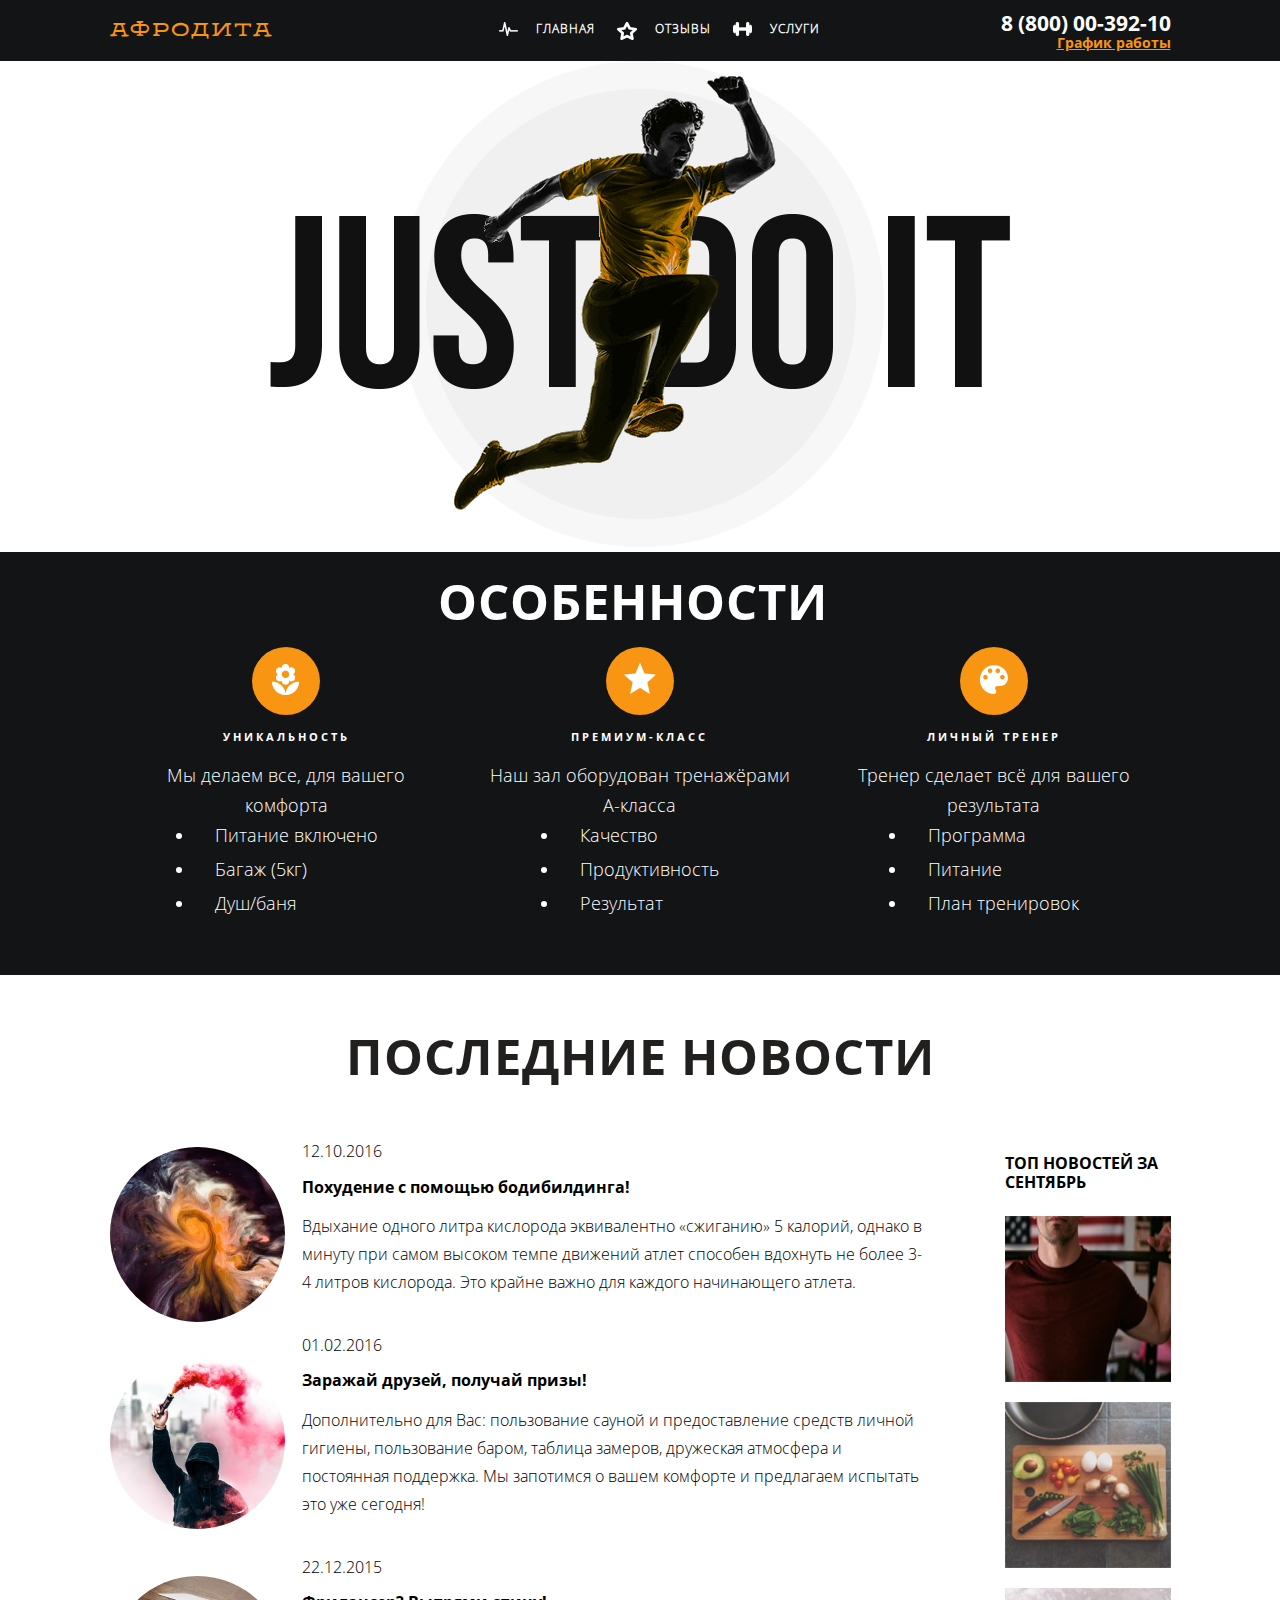
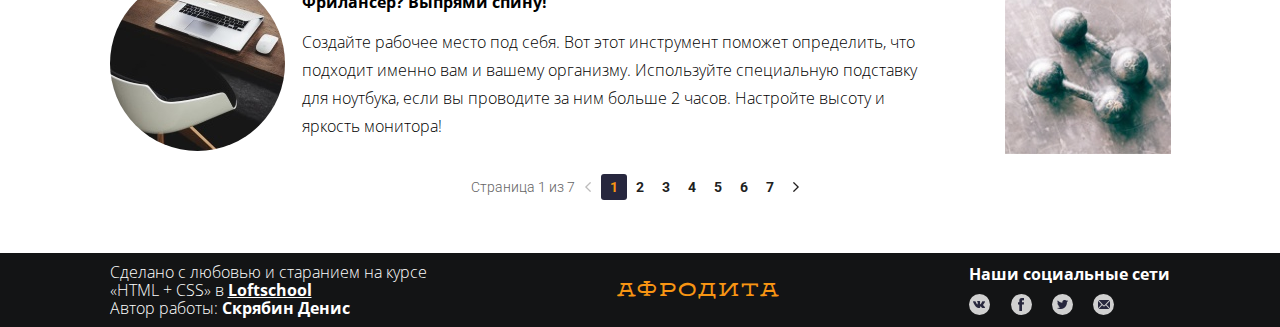
==== main.html @ 1c7479f0 "main page is ready again))" ====
<!DOCTYPE html>
<html lang="ru">

<head>
    <meta charset="UTF-8">
    <meta name="viewport" content="width=device-width, initial-scale=1.0">
    <meta http-equiv="X-UA-Compatible" content="ie=edge">
    <link href="https://fonts.googleapis.com/css?family=Roboto:300,700&display=swap&subset=cyrillic" rel="stylesheet">
    <link rel="stylesheet" href='./css/layout/main.css'>
    <link rel="shortcut icon" href="./img/pics/favicon.png" type="image/png">
    <title>Afrodita</title>
</head>

<body>
    <div class="wrapper">
        <header class="header">
            <div class="container">
                <div class="header__container">
                    <div class="logo">
                        <a href="main.html" class="logo__link">АФРОДИТА</a>
                    </div>
                    <nav class="navigation">
                        <ul class="navigation__list">
                            <li class="navigation__item">
                                <a href="main.html" class="navigation__item_link">
                                    <div class='navigation__item_icon_main'></div>
                                    <div class='navigation__item_title'>ГЛАВНАЯ</div>
                                </a>
                            </li>
                            <li class="navigation__item">
                                <a href="" class="navigation__item_link">
                                    <div class='navigation__item_icon_feedback'></div>
                                    <div class='navigation__item_title'>ОТЗЫВЫ</div>
                                </a>
                            </li>
                            <li class="navigation__item">
                                <a href="" class="navigation__item_link">
                                    <div class='navigation__item_icon_service'></div>
                                    <div class='navigation__item_title'>УСЛУГИ</div>
                                </a>
                            </li>
                        </ul>
                    </nav>
                    <div class="header__contacts">
                        <div class="header__contacts_phone">8 (800) 00-392-10</div>
                        <a class="header__contacts_shed" href="">График работы</a>
                    </div>
                </div>
            </div>
        </header>
        <main class="main-content">
            <div class="banner">
                <div class="container">
                    <img class="banner__image" src="./img/banner-main.png" alt="banner-main">
                </div>
            </div>
            <div class="features">
                <div class="container">
                    <div class="features__container">
                        <div class="features__headline">ОСОБЕННОСТИ</div>
                        <div class="features__content">
                            <ul class="features__list">
                                <li class="features__item">
                                    <div class="features__image features__image_unic"></div>
                                    <div class="features__subtitle">УНИКАЛЬНОСТЬ</div>
                                    <div class="features__description">
                                        <div class="features__text">Мы делаем все, для вашего комфорта</div>
                                        <ul class="features__sublist">
                                            <li class="features__sublist_item">Питание включено</li>
                                            <li class="features__sublist_item">Багаж (5кг)</li>
                                            <li class="features__sublist_item">Душ/баня</li>
                                        </ul>
                                    </div>
                                </li>
                                <li class="features__item">
                                    <div class="features__image features__image_premium"></div>
                                    <div class="features__subtitle">ПРЕМИУМ-КЛАСС</div>
                                    <div class="features__description">
                                        <div class="features__text">Наш зал оборудован тренажёрами A-класса</div>
                                        <ul class="features__sublist">
                                            <li class="features__sublist_item">Качество</li>
                                            <li class="features__sublist_item">Продуктивность</li>
                                            <li class="features__sublist_item">Результат</li>
                                        </ul>
                                    </div>
                                </li>
                                <li class="features__item">
                                    <div class="features__image features__image_trainer"></div>
                                    <div class="features__subtitle">ЛИЧНЫЙ ТРЕНЕР</div>
                                    <div class="features__description">
                                        <div class="features__text">Тренер сделает всё для вашего результата</div>
                                        <ul class="features__sublist">
                                            <li class="features__sublist_item">Программа</li>
                                            <li class="features__sublist_item">Питание</li>
                                            <li class="features__sublist_item">План тренировок</li>
                                        </ul>
                                    </div>
                                </li>
                            </ul>
                        </div>
                    </div>
                </div>
            </div>
            <div class="news">
                <div class="container">
                    <div class="news__container">
                        <div class="news__headline">ПОСЛЕДНИЕ НОВОСТИ</div>
                        <div class="news__content">
                            <ul class="news__list">
                                <li class="news__item">
                                    <div class="news__photo">
                                        <img class="news__photo_1"  src="./img/news1.jpg" alt="news photo">
                                    </div>
                                    <div class="news__unit">
                                        <div class="news__data">12.10.2016</div>
                                        <div class="news__title">Похудение с помощью бодибилдинга!</div>
                                        <div class="news__text">
                                            <p>Вдыхание одного литра кислорода эквивалентно «сжиганию» 5 калорий, однако в минуту при самом высоком темпе движений атлет способен вдохнуть не более 3-4 литров кислорода. Это крайне важно для каждого начинающего атлета.</p>
                                        </div>
                                    </div>
                                </li>
                                <li class="news__item">
                                    <div class="news__photo">
                                        <img class="news__photo_2"  src="./img/news2.jpg" alt="news photo">
                                    </div>
                                    <div class="news__unit">
                                        <div class="news__data">01.02.2016</div>
                                        <div class="news__title">Заражай друзей, получай призы!</div>
                                        <div class="news__text">
                                            <p>Дополнительно для Вас: пользование сауной и предоставление средств личной гигиены, пользование баром, таблица замеров, дружеская атмосфера и постоянная поддержка. Мы запотимся о вашем комфорте и предлагаем испытать это уже сегодня!</p>
                                        </div>
                                    </div>
                                </li>
                                <li class="news__item">
                                    <div class="news__photo">
                                        <img class="news__photo_3" src="./img/news3.jpg" alt="news photo">
                                    </div>
                                    <div class="news__unit">
                                        <div class="news__data">22.12.2015</div>
                                        <div class="news__title">Фрилансер? Выпрями спину!</div>
                                        <div class="news__text">
                                            <p>Создайте рабочее место под себя. Вот этот инструмент поможет определить, что подходит именно вам и вашему организму. Используйте специальную подставку для ноутбука, если вы проводите за ним больше 2 часов. Настройте высоту и яркость монитора! </p>
                                        </div>
                                    </div>
                                </li>
                            </ul>
                            <aside class="aside">
                                <div class="aside__title">ТОП НОВОСТЕЙ ЗА СЕНТЯБРЬ</div>
                                <ul class="aside__content">
                                    <li class="aside__news_1">
                                        <img src="./img/aside-news1.jpg" alt="aside-news">
                                    </li>
                                    <li class="aside__news_2">
                                        <img src="./img/aside-news2.jpg" alt="aside-news">
                                    </li>
                                    <li class="aside__news_3">
                                        <img src="./img/aside-news3.jpg" alt="aside-news">
                                    </li>
                                </ul>
                            </aside>
                        </div>
                        <div class="pagination">
                            <div class="pagination__num">Страница 1 из 7</div>
                            <div class="pagination__pages">
                                <ul class="pagination__pages-list">
                                    <li class="pagination__pages-item">
                                        <a class="pagination__link pagination__back" href="#">
                                            <img class="pagination__pic_back" src="./img/pics/pagination-back.png" alt="pagination pic">
                                        </a>
                                    </li>
                                    <li class="pagination__pages-item pagination__pages-item_active">
                                        <a class="pagination__link pagination__page1" href="#">1</a>
                                    </li>
                                    <li class="pagination__pages-item">
                                        <a class="pagination__link pagination__page2" href="#">2</a>
                                    </li>
                                    <li class="pagination__pages-item">
                                        <a class="pagination__link pagination__page3" href="#">3</a>
                                    </li>
                                    <li class="pagination__pages-item">
                                        <a class="pagination__link pagination__page4" href="#">4</a>
                                    </li>
                                    <li class="pagination__pages-item">
                                        <a class="pagination__link pagination__page5" href="#">5</a>
                                    </li>
                                    <li class="pagination__pages-item">
                                        <a class="pagination__link pagination__page6" href="#">6</a>
                                    </li>
                                    <li class="pagination__pages-item">
                                        <a class="pagination__link pagination__page7" href="#">7</a>
                                    </li>
                                    <li class="pagination__pages-item">
                                        <a class="pagination__link pagination__forward" href="#">
                                            <img class="pagination__pic_forward" src="./img/pics/pagination-forward.png" alt="pagination pic">
                                        </a>
                                    </li>
                                </ul>
                            </>
                        </div>
                    </div>
                </div>
            </div>
        </main>
        <footer class="footer">
            <div class="container">
                <div class="footer__container">
                    <div class="footer__author">
                        <div class="footer__school">Сделано с любовью и старанием на курсе «HTML + CSS» в
                            <a class="footer__link" href="https://loftschool.com/">Loftschool</a>
                        </div>
                        <div class="footer__student">Автор работы:
                            <a class="footer__link" href="https://vk.com/id30401197">Скрябин Денис</a>
                        </div>
                    </div>
                    <div class="logo">
                        <a href="main.html" class="logo__link">АФРОДИТА</a>
                    </div>
                    <div class="socials">
                        <div class="socials__title">Наши социальные сети</div>
                        <ul class="socials__list">
                            <li class="socials__pic">
                                <a href="" class="social__link">
                                    <div class="socials__pic_vk"></div>
                                </a>
                            </li>
                            <li class="socials__pic">
                                <a href="" class="social__link">
                                    <div class="socials__pic_fb"></div>
                                </a>
                            </li>
                            <li class="socials__pic">
                                <a href="" class="social__link">
                                    <div class="socials__pic_tw"></div>
                                </a>
                            </li>
                            <li class="socials__pic">
                                <a href="" class="social__link">
                                    <div class="socials__pic_mail"></div>
                                </a>
                            </li>
                        </ul>
                    </div>
                </div>
            </div>
        </footer>
    </div>
</body>

</html>
---- css/layout/main.css ----
@import url('../layout/normalize.css');
@import url('../layout/base.css');
@import url('../layout/fonts.css');

@import url('../blocks/header.css');
@import url('../blocks/logo.css');
@import url('../blocks/navigation.css');
@import url('../blocks/navigation.css');
@import url('../blocks/banner.css');
@import url('../blocks/features.css');
@import url('../blocks/news.css');
@import url('../blocks/aside.css');
@import url('../blocks/footer.css');
@import url('../blocks/socials.css');
@import url('../blocks/pagination.css');
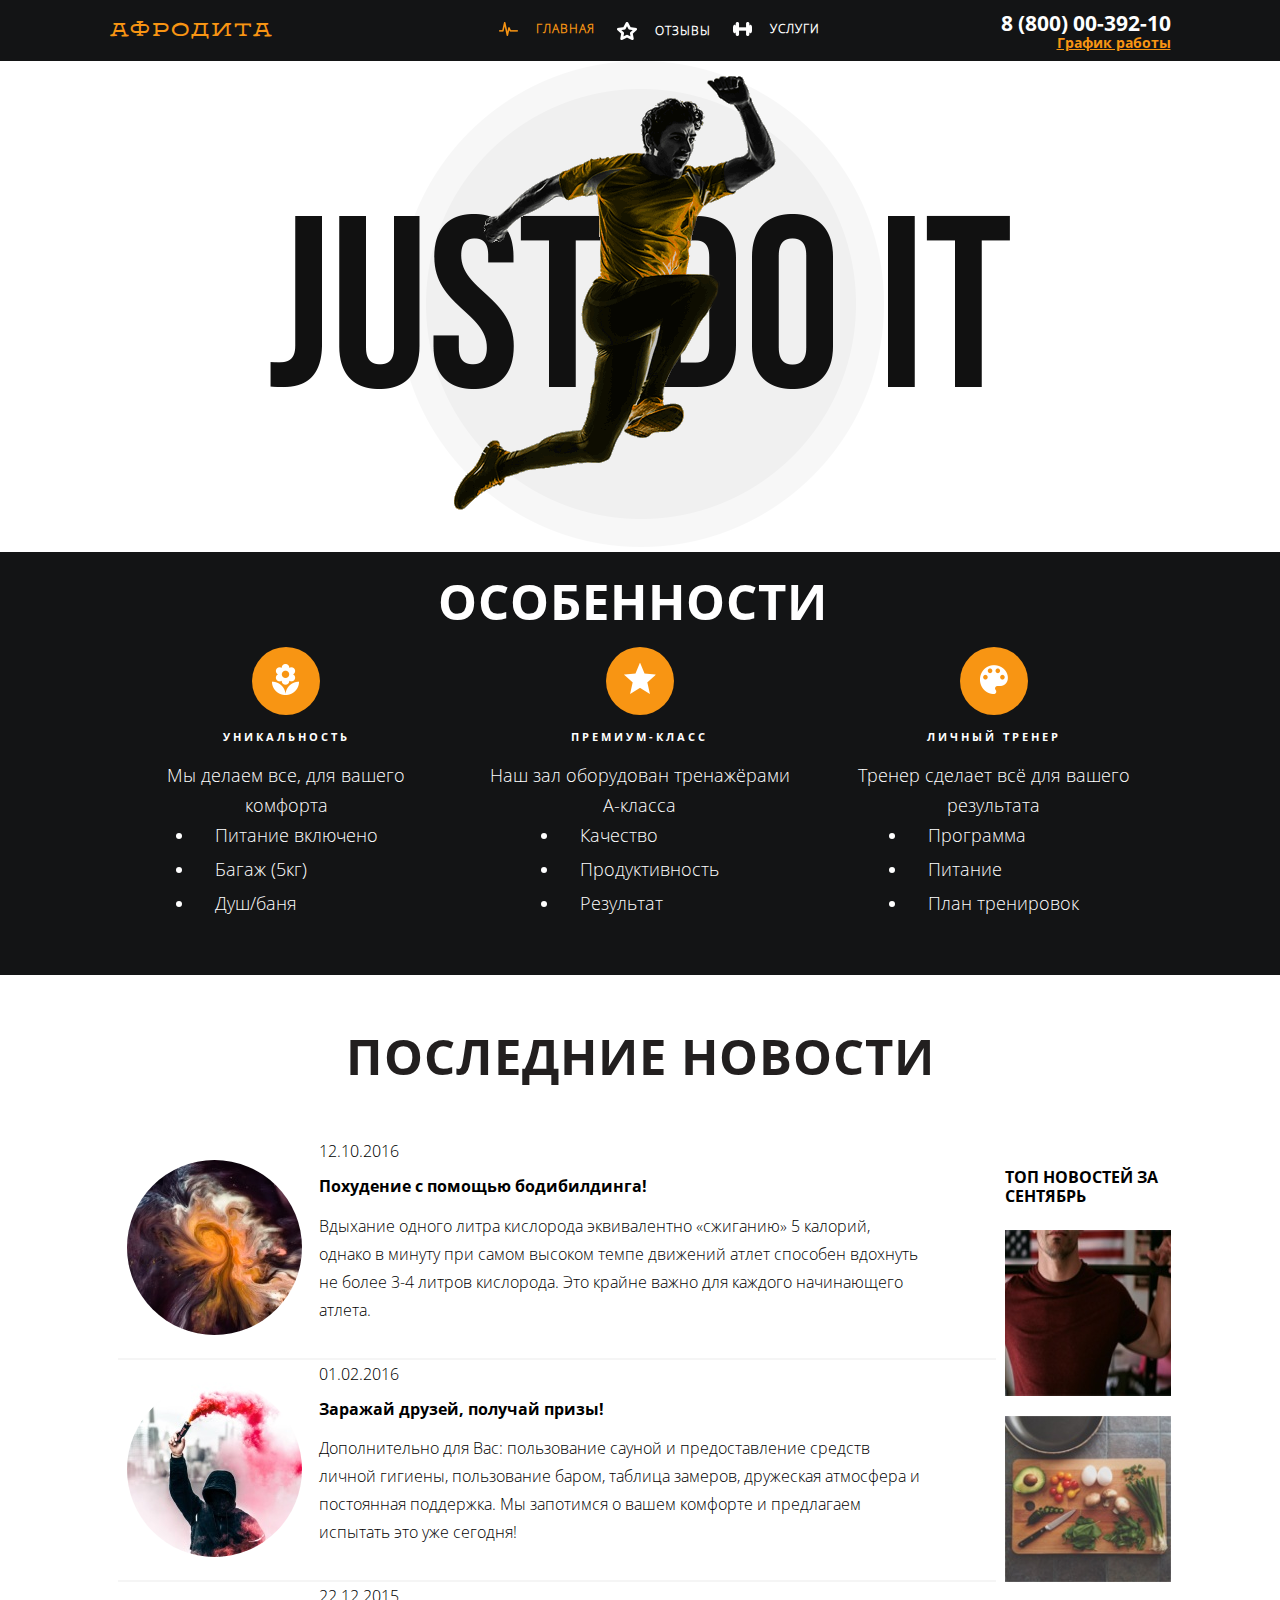
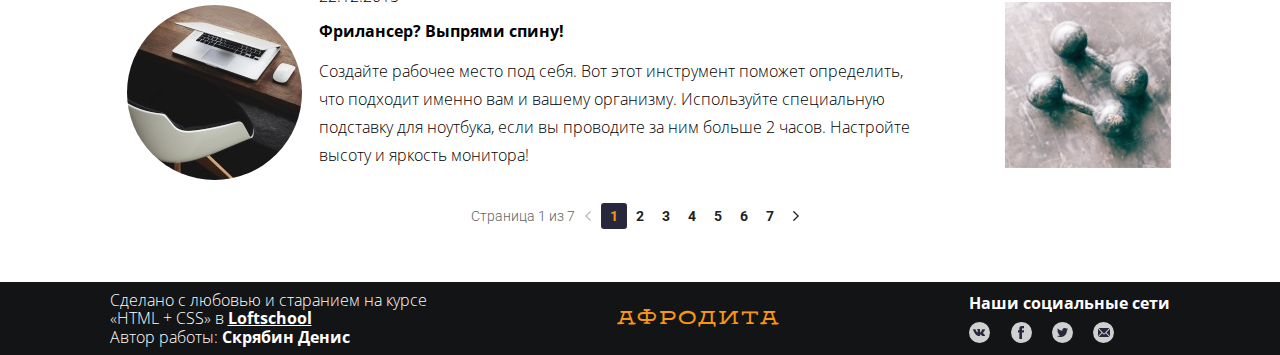
==== commit 0d75f24c: "main page is ready" ====
--- a/main.html
+++ b/main.html
@@ -21,7 +21,7 @@
                     </div>
                     <nav class="navigation">
                         <ul class="navigation__list">
-                            <li class="navigation__item">
+                            <li class="navigation__item navigation__item_active">
                                 <a href="main.html" class="navigation__item_link">
                                     <div class='navigation__item_icon_main'></div>
                                     <div class='navigation__item_title'>ГЛАВНАЯ</div>
@@ -108,38 +108,44 @@
                         <div class="news__content">
                             <ul class="news__list">
                                 <li class="news__item">
-                                    <div class="news__photo">
-                                        <img class="news__photo_1"  src="./img/news1.jpg" alt="news photo">
-                                    </div>
-                                    <div class="news__unit">
-                                        <div class="news__data">12.10.2016</div>
-                                        <div class="news__title">Похудение с помощью бодибилдинга!</div>
-                                        <div class="news__text">
-                                            <p>Вдыхание одного литра кислорода эквивалентно «сжиганию» 5 калорий, однако в минуту при самом высоком темпе движений атлет способен вдохнуть не более 3-4 литров кислорода. Это крайне важно для каждого начинающего атлета.</p>
+                                    <div class="news__item-container">
+                                        <div class="news__photo">
+                                            <img class="news__photo_1"  src="./img/news1.jpg" alt="news photo">
+                                        </div>
+                                        <div class="news__unit">
+                                            <div class="news__data">12.10.2016</div>
+                                            <div class="news__title">Похудение с помощью бодибилдинга!</div>
+                                            <div class="news__text">
+                                                <p>Вдыхание одного литра кислорода эквивалентно «сжиганию» 5 калорий, однако в минуту при самом высоком темпе движений атлет способен вдохнуть не более 3-4 литров кислорода. Это крайне важно для каждого начинающего атлета.</p>
+                                            </div>
                                         </div>
                                     </div>
                                 </li>
                                 <li class="news__item">
-                                    <div class="news__photo">
-                                        <img class="news__photo_2"  src="./img/news2.jpg" alt="news photo">
-                                    </div>
-                                    <div class="news__unit">
-                                        <div class="news__data">01.02.2016</div>
-                                        <div class="news__title">Заражай друзей, получай призы!</div>
-                                        <div class="news__text">
-                                            <p>Дополнительно для Вас: пользование сауной и предоставление средств личной гигиены, пользование баром, таблица замеров, дружеская атмосфера и постоянная поддержка. Мы запотимся о вашем комфорте и предлагаем испытать это уже сегодня!</p>
+                                    <div class="news__item-container">
+                                        <div class="news__photo">
+                                            <img class="news__photo_2"  src="./img/news2.jpg" alt="news photo">
+                                        </div>
+                                        <div class="news__unit">
+                                            <div class="news__data">01.02.2016</div>
+                                            <div class="news__title">Заражай друзей, получай призы!</div>
+                                            <div class="news__text">
+                                                <p>Дополнительно для Вас: пользование сауной и предоставление средств личной гигиены, пользование баром, таблица замеров, дружеская атмосфера и постоянная поддержка. Мы запотимся о вашем комфорте и предлагаем испытать это уже сегодня!</p>
+                                            </div>
                                         </div>
                                     </div>
                                 </li>
                                 <li class="news__item">
-                                    <div class="news__photo">
-                                        <img class="news__photo_3" src="./img/news3.jpg" alt="news photo">
-                                    </div>
-                                    <div class="news__unit">
-                                        <div class="news__data">22.12.2015</div>
-                                        <div class="news__title">Фрилансер? Выпрями спину!</div>
-                                        <div class="news__text">
-                                            <p>Создайте рабочее место под себя. Вот этот инструмент поможет определить, что подходит именно вам и вашему организму. Используйте специальную подставку для ноутбука, если вы проводите за ним больше 2 часов. Настройте высоту и яркость монитора! </p>
+                                    <div class="news__item-container">
+                                        <div class="news__photo">
+                                            <img class="news__photo_3" src="./img/news3.jpg" alt="news photo">
+                                        </div>
+                                        <div class="news__unit">
+                                            <div class="news__data">22.12.2015</div>
+                                            <div class="news__title">Фрилансер? Выпрями спину!</div>
+                                            <div class="news__text">
+                                                <p>Создайте рабочее место под себя. Вот этот инструмент поможет определить, что подходит именно вам и вашему организму. Используйте специальную подставку для ноутбука, если вы проводите за ним больше 2 часов. Настройте высоту и яркость монитора! </p>
+                                            </div>
                                         </div>
                                     </div>
                                 </li>
@@ -164,33 +170,33 @@
                             <div class="pagination__pages">
                                 <ul class="pagination__pages-list">
                                     <li class="pagination__pages-item">
-                                        <a class="pagination__link pagination__back" href="#">
+                                        <a class="pagination__link" href="#">
                                             <img class="pagination__pic_back" src="./img/pics/pagination-back.png" alt="pagination pic">
                                         </a>
                                     </li>
                                     <li class="pagination__pages-item pagination__pages-item_active">
-                                        <a class="pagination__link pagination__page1" href="#">1</a>
-                                    </li>
-                                    <li class="pagination__pages-item">
-                                        <a class="pagination__link pagination__page2" href="#">2</a>
-                                    </li>
-                                    <li class="pagination__pages-item">
-                                        <a class="pagination__link pagination__page3" href="#">3</a>
-                                    </li>
-                                    <li class="pagination__pages-item">
-                                        <a class="pagination__link pagination__page4" href="#">4</a>
-                                    </li>
-                                    <li class="pagination__pages-item">
-                                        <a class="pagination__link pagination__page5" href="#">5</a>
-                                    </li>
-                                    <li class="pagination__pages-item">
-                                        <a class="pagination__link pagination__page6" href="#">6</a>
-                                    </li>
-                                    <li class="pagination__pages-item">
-                                        <a class="pagination__link pagination__page7" href="#">7</a>
-                                    </li>
-                                    <li class="pagination__pages-item">
-                                        <a class="pagination__link pagination__forward" href="#">
+                                        <a class="pagination__link" href="#">1</a>
+                                    </li>
+                                    <li class="pagination__pages-item">
+                                        <a class="pagination__link" href="#">2</a>
+                                    </li>
+                                    <li class="pagination__pages-item">
+                                        <a class="pagination__link" href="#">3</a>
+                                    </li>
+                                    <li class="pagination__pages-item">
+                                        <a class="pagination__link" href="#">4</a>
+                                    </li>
+                                    <li class="pagination__pages-item">
+                                        <a class="pagination__link" href="#">5</a>
+                                    </li>
+                                    <li class="pagination__pages-item">
+                                        <a class="pagination__link" href="#">6</a>
+                                    </li>
+                                    <li class="pagination__pages-item">
+                                        <a class="pagination__link" href="#">7</a>
+                                    </li>
+                                    <li class="pagination__pages-item">
+                                        <a class="pagination__link" href="#">
                                             <img class="pagination__pic_forward" src="./img/pics/pagination-forward.png" alt="pagination pic">
                                         </a>
                                     </li>
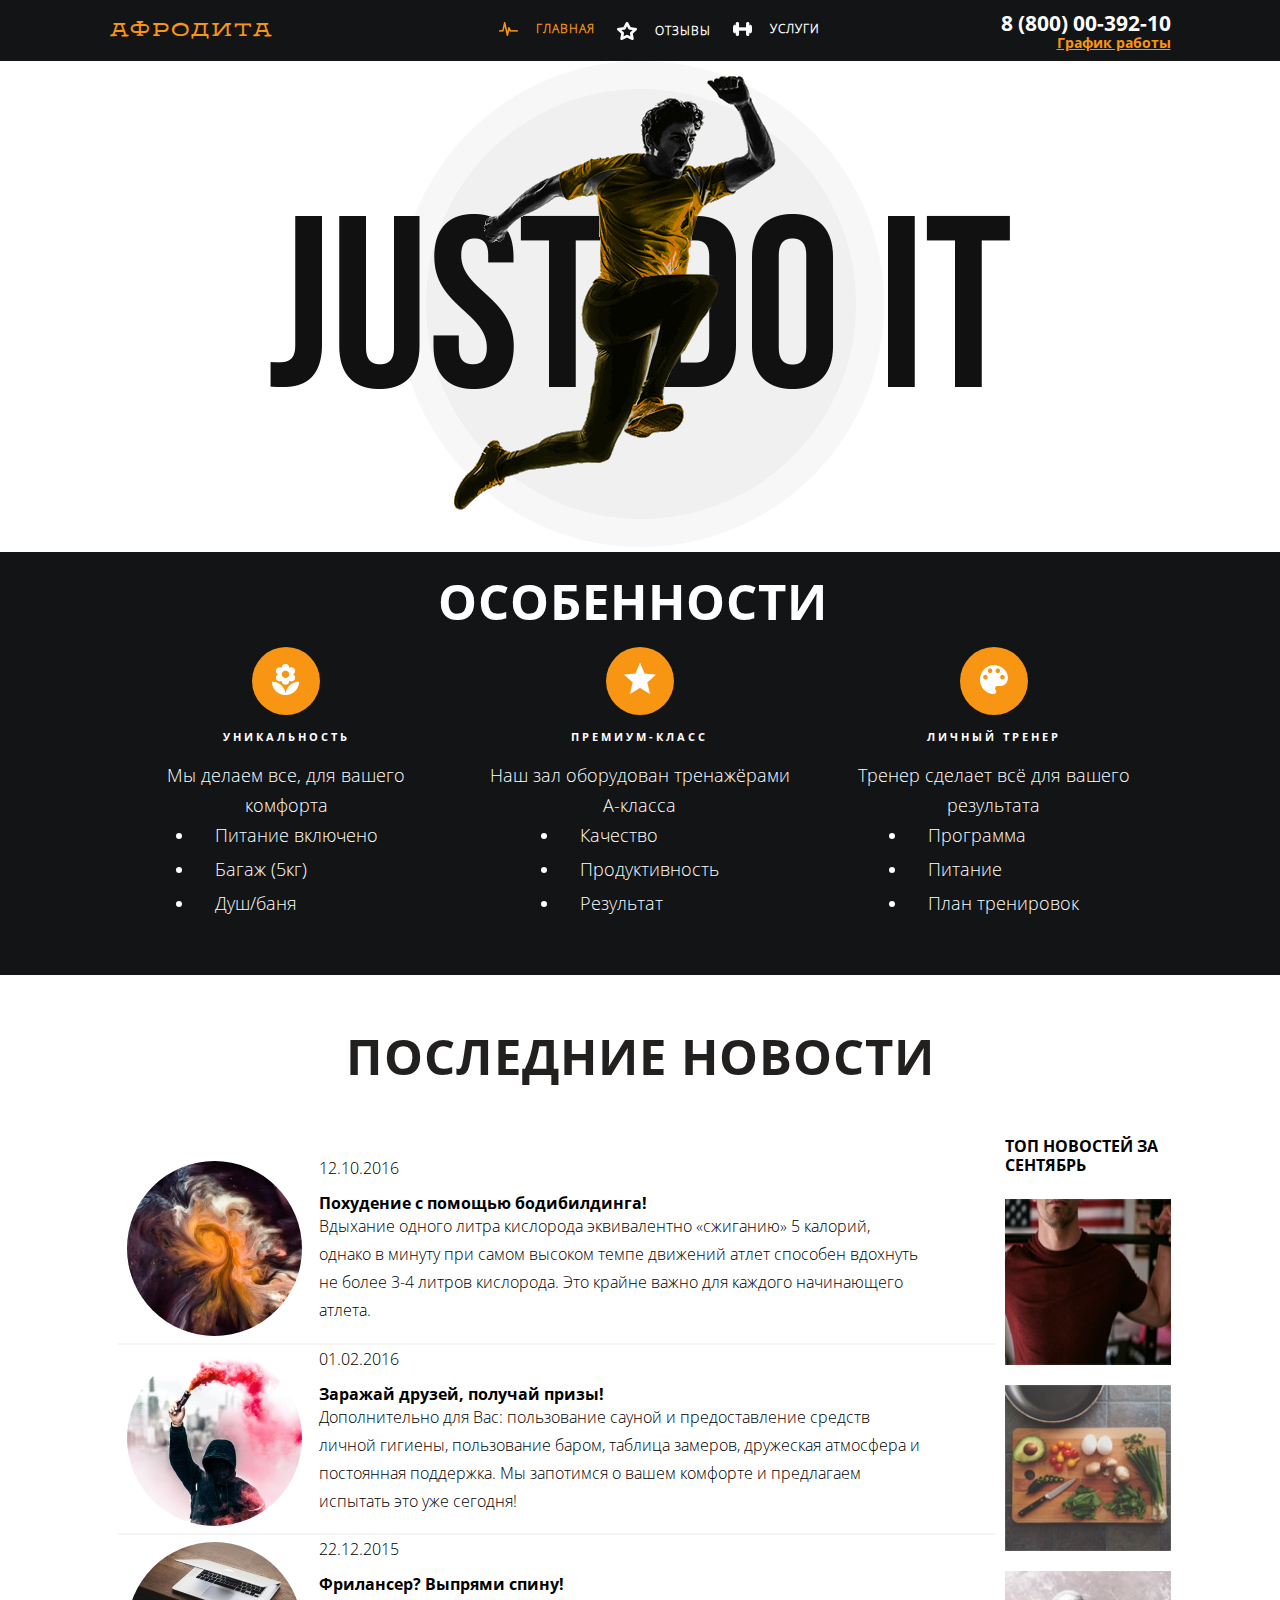
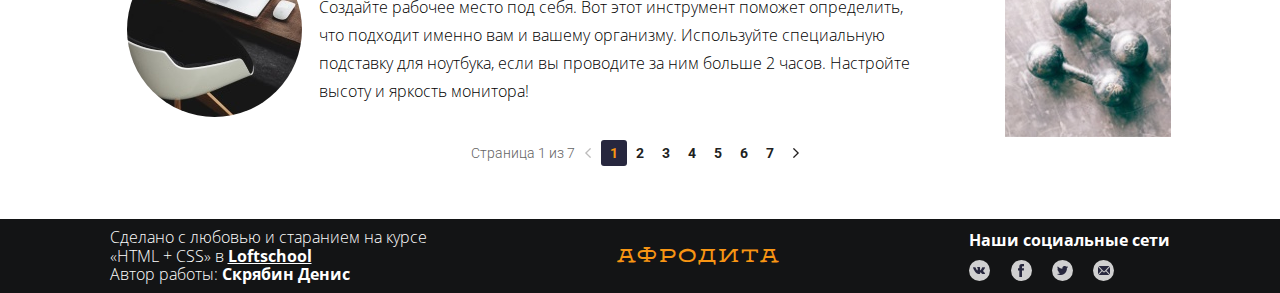
==== commit edb76a4a: "services page" ====
--- a/main.html
+++ b/main.html
@@ -17,24 +17,24 @@
             <div class="container">
                 <div class="header__container">
                     <div class="logo">
-                        <a href="main.html" class="logo__link">АФРОДИТА</a>
+                        <a href="./main.html" class="logo__link">АФРОДИТА</a>
                     </div>
                     <nav class="navigation">
                         <ul class="navigation__list">
                             <li class="navigation__item navigation__item_active">
-                                <a href="main.html" class="navigation__item_link">
+                                <a href="./main.html" class="navigation__item_link">
                                     <div class='navigation__item_icon_main'></div>
                                     <div class='navigation__item_title'>ГЛАВНАЯ</div>
                                 </a>
                             </li>
                             <li class="navigation__item">
-                                <a href="" class="navigation__item_link">
+                                <a href="./feedback.html" class="navigation__item_link">
                                     <div class='navigation__item_icon_feedback'></div>
                                     <div class='navigation__item_title'>ОТЗЫВЫ</div>
                                 </a>
                             </li>
                             <li class="navigation__item">
-                                <a href="" class="navigation__item_link">
+                                <a href="./service.html" class="navigation__item_link">
                                     <div class='navigation__item_icon_service'></div>
                                     <div class='navigation__item_title'>УСЛУГИ</div>
                                 </a>
@@ -42,8 +42,14 @@
                         </ul>
                     </nav>
                     <div class="header__contacts">
-                        <div class="header__contacts_phone">8 (800) 00-392-10</div>
-                        <a class="header__contacts_shed" href="">График работы</a>
+                        <a class="header__contacts_phone" href="tel:+78000039210">8 (800) 00-392-10</a>
+                        <div class="header__contacts_shed">
+                            <a class="header__contacts_link" href="#">График работы</a>
+                            <div class="dropdown">
+                                <div class="dropdown__time">пн-вс: 09:00-20:00</div>
+                                <div class="dropdown__break">обед: 14:00-14:30</div>
+                            </div>
+                        </div>
                     </div>
                 </div>
             </div>
@@ -110,7 +116,7 @@
                                 <li class="news__item">
                                     <div class="news__item-container">
                                         <div class="news__photo">
-                                            <img class="news__photo_1"  src="./img/news1.jpg" alt="news photo">
+                                            <img class="news__photo_1" src="./img/news1.jpg" alt="news photo">
                                         </div>
                                         <div class="news__unit">
                                             <div class="news__data">12.10.2016</div>
@@ -124,7 +130,7 @@
                                 <li class="news__item">
                                     <div class="news__item-container">
                                         <div class="news__photo">
-                                            <img class="news__photo_2"  src="./img/news2.jpg" alt="news photo">
+                                            <img class="news__photo_2" src="./img/news2.jpg" alt="news photo">
                                         </div>
                                         <div class="news__unit">
                                             <div class="news__data">01.02.2016</div>
@@ -152,17 +158,19 @@
                             </ul>
                             <aside class="aside">
                                 <div class="aside__title">ТОП НОВОСТЕЙ ЗА СЕНТЯБРЬ</div>
-                                <ul class="aside__content">
-                                    <li class="aside__news_1">
-                                        <img src="./img/aside-news1.jpg" alt="aside-news">
-                                    </li>
-                                    <li class="aside__news_2">
-                                        <img src="./img/aside-news2.jpg" alt="aside-news">
-                                    </li>
-                                    <li class="aside__news_3">
-                                        <img src="./img/aside-news3.jpg" alt="aside-news">
-                                    </li>
-                                </ul>
+                                <div class="aside__content">
+                                    <ul class="aside__content">
+                                        <li class="aside__news_1">
+                                            <a class="aside__link" href="#"><img src="./img/aside-news1.jpg" alt="aside-news"></a>
+                                        </li>
+                                        <li class="aside__news_2">
+                                            <a class="aside__link" href="#"><img src="./img/aside-news2.jpg" alt="aside-news"></a>
+                                        </li>
+                                        <li class="aside__news_3">
+                                            <a class="aside__link" href="#"><img src="./img/aside-news3.jpg" alt="aside-news"></a>
+                                        </li>
+                                    </ul>
+                                </div>
                             </aside>
                         </div>
                         <div class="pagination">
@@ -201,7 +209,7 @@
                                         </a>
                                     </li>
                                 </ul>
-                            </>
+                            </div>
                         </div>
                     </div>
                 </div>
--- a/css/layout/main.css
+++ b/css/layout/main.css
@@ -3,6 +3,7 @@
 @import url('../layout/fonts.css');
 
 @import url('../blocks/header.css');
+@import url('../blocks/dropdown.css');
 @import url('../blocks/logo.css');
 @import url('../blocks/navigation.css');
 @import url('../blocks/navigation.css');
@@ -12,4 +13,10 @@
 @import url('../blocks/aside.css');
 @import url('../blocks/footer.css');
 @import url('../blocks/socials.css');
-@import url('../blocks/pagination.css');+@import url('../blocks/pagination.css');
+@import url('../blocks/breadcrumps.css');
+@import url('../blocks/feedback.css');
+@import url('../blocks/banner-discount.css');
+@import url('../blocks/sendfeedback.css');
+@import url('../blocks/service.css');
+@import url('../blocks/partners.css');